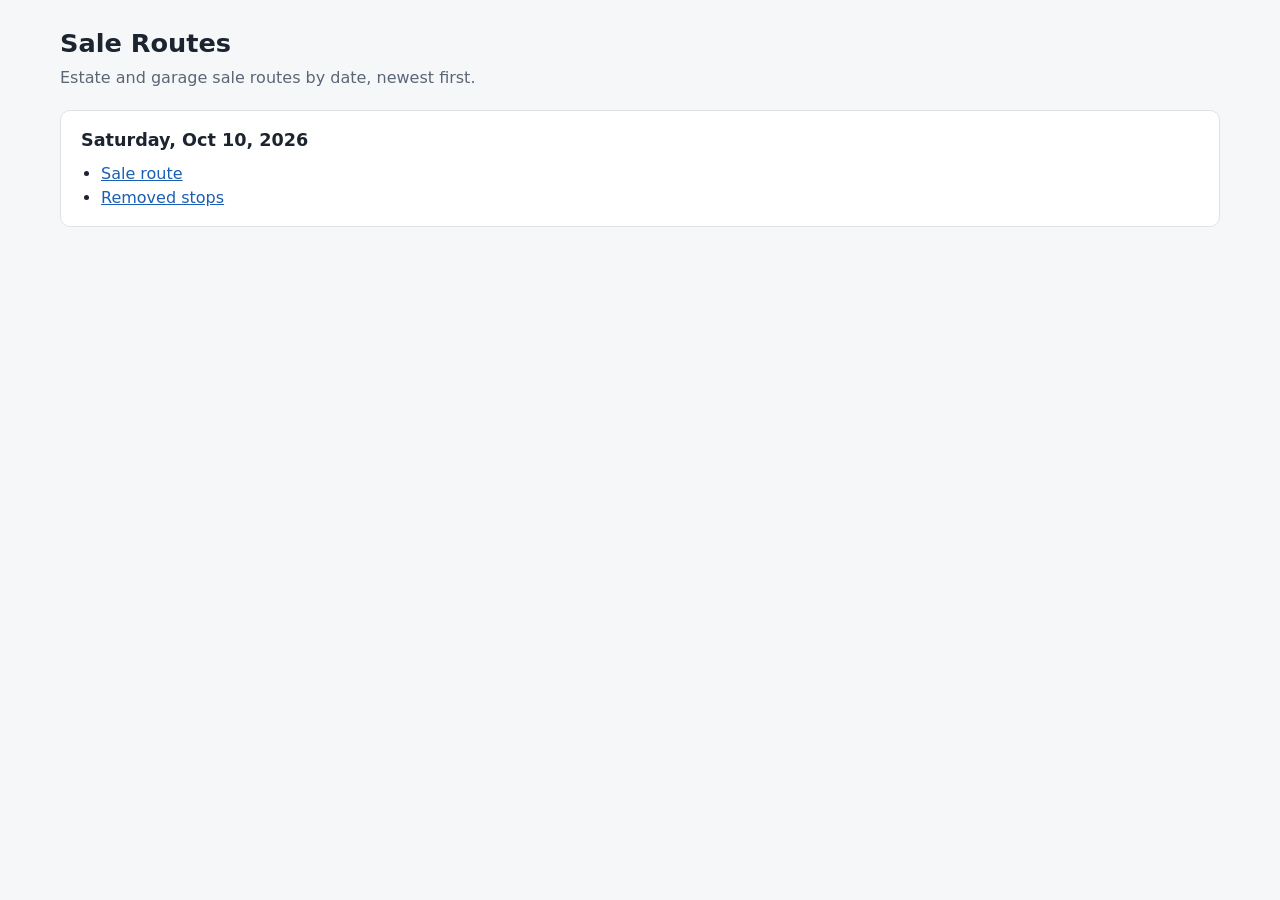
==== index.html @ 951c7f60 "Add visited checkboxes, JSON page data, index page, and docs Route pages now load their stops from a" ====
<!DOCTYPE html>
<html lang="en">
<head>
<meta charset="utf-8">
<meta name="viewport" content="width=device-width, initial-scale=1">
<title>Sale Routes</title>
<link rel="stylesheet" href="assets/sale-route.css">
</head>
<body>
<main>
  <h1>Sale Routes</h1>
  <p class="sub">Estate and garage sale routes by date, newest first.</p>
  <div id="dates"></div>
  <p class="note" id="note"></p>
</main>
<script src="assets/index.js"></script>
</body>
</html>
---- assets/sale-route.css ----
:root { --bg: #f6f7f9; --card: #fff; --text: #1c2430; --muted: #5b6675; --line: #dfe3e8; --accent: #1a5fb4; --estate: #7a3e9d; --garage: #1f7a4d; }
* { box-sizing: border-box; }
body { margin: 0; padding: 24px 16px; background: var(--bg); color: var(--text); font: 16px/1.5 system-ui, "Segoe UI", sans-serif; }
main { max-width: 1160px; margin: 0 auto; }
h1 { margin: 0 0 4px; font-size: 1.6rem; }
.sub { margin: 0 0 20px; color: var(--muted); }
.controls { display: flex; flex-wrap: wrap; align-items: flex-end; gap: 12px 16px; }
.field { display: flex; flex-direction: column; gap: 4px; flex: 1 1 280px; max-width: 480px; }
.field label { font-size: 0.8rem; font-weight: 600; text-transform: uppercase; letter-spacing: 0.04em; color: var(--muted); }
.field input { padding: 11px 12px; border: 1px solid var(--line); border-radius: 8px; font: inherit; color: inherit; background: var(--card); }
.field input:focus { outline: 2px solid var(--accent); outline-offset: 1px; }
.btn { display: inline-block; padding: 12px 20px; border-radius: 8px; background: var(--accent); color: #fff; font-weight: 600; text-decoration: none; }
.btn:hover { filter: brightness(1.1); }
.btn[aria-disabled="true"] { background: var(--muted); cursor: not-allowed; }
td.check input { width: 20px; height: 20px; margin: 0; vertical-align: middle; accent-color: var(--accent); cursor: pointer; }
tr.visited td:not(.check) { opacity: 0.45; }
tr.visited td.addr { text-decoration: line-through; }
.wrap { margin-top: 20px; overflow-x: auto; background: var(--card); border: 1px solid var(--line); border-radius: 10px; }
table { width: 100%; border-collapse: collapse; }
th, td { padding: 10px 14px; text-align: left; border-bottom: 1px solid var(--line); white-space: nowrap; }
td.addr { white-space: normal; min-width: 220px; }
th { font-size: 0.8rem; text-transform: uppercase; letter-spacing: 0.04em; color: var(--muted); }
tr:last-child td { border-bottom: 0; }
td.num { color: var(--muted); font-variant-numeric: tabular-nums; }
td a:not(.btn) { color: var(--accent); }
.tag { display: inline-block; padding: 2px 10px; border-radius: 999px; font-size: 0.85rem; font-weight: 600; color: #fff; }
.estate { background: var(--estate); }
.garage { background: var(--garage); }
.none { color: var(--muted); font-style: italic; }
.date { margin-top: 20px; padding: 16px 20px; background: var(--card); border: 1px solid var(--line); border-radius: 10px; }
.date h2 { margin: 0 0 8px; font-size: 1.1rem; }
.date ul { margin: 0; padding-left: 20px; }
.date a { color: var(--accent); }
.note { margin-top: 16px; color: var(--muted); font-size: 0.9rem; }
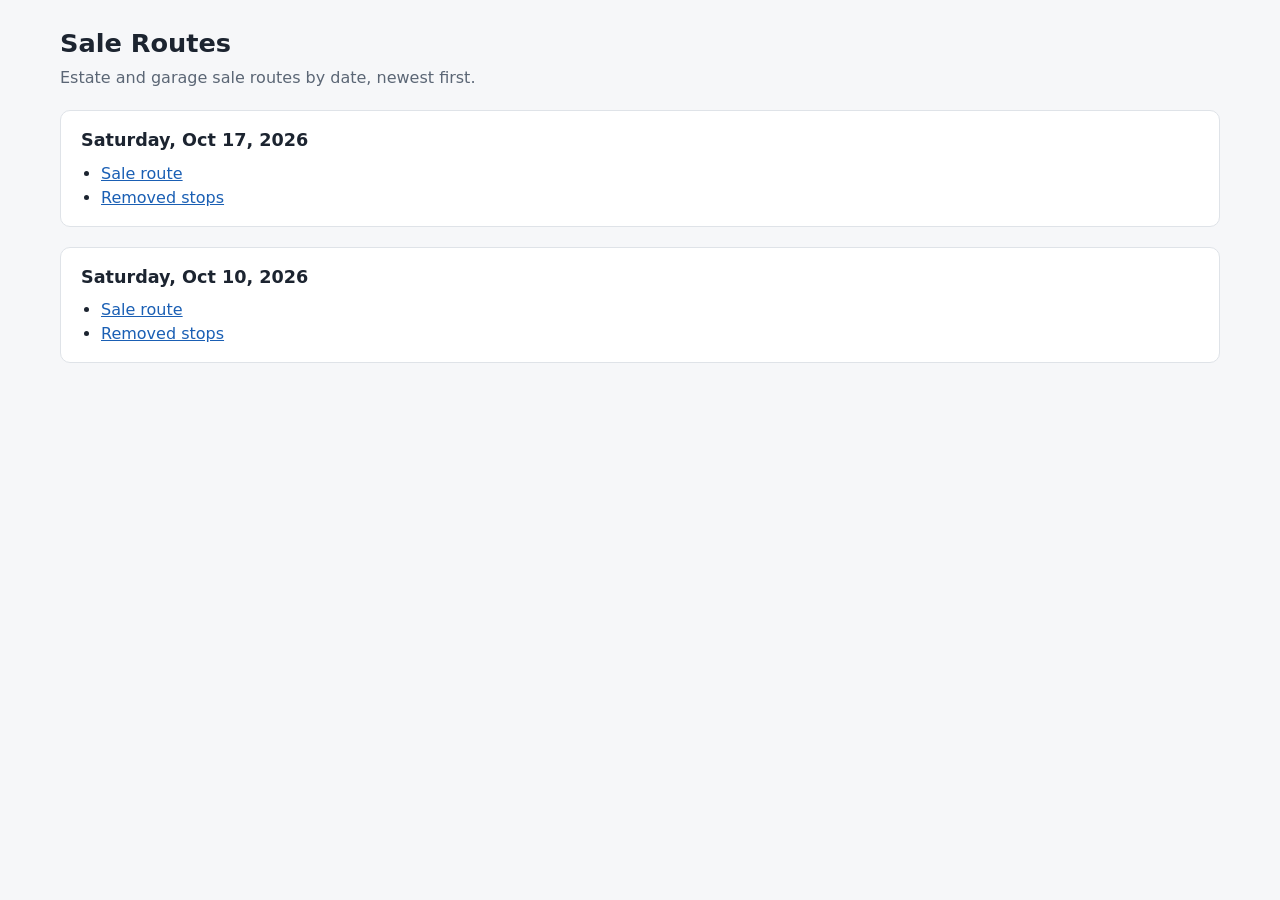
==== commit d82857f5: "Make the site installable as an app and add page navigation Add a web app manifest, app icons and a " ====
--- a/index.html
+++ b/index.html
@@ -5,6 +5,11 @@
 <meta name="viewport" content="width=device-width, initial-scale=1">
 <title>Sale Routes</title>
 <link rel="stylesheet" href="assets/sale-route.css">
+<link rel="manifest" href="manifest.webmanifest">
+<meta name="theme-color" content="#1a5fb4">
+<link rel="icon" href="assets/icon-192.png">
+<link rel="apple-touch-icon" href="assets/apple-touch-icon.png">
+<meta name="apple-mobile-web-app-title" content="Sale Routes">
 </head>
 <body>
 <main>
@@ -14,5 +19,6 @@
   <p class="note" id="note"></p>
 </main>
 <script src="assets/index.js"></script>
+<script src="assets/app.js"></script>
 </body>
 </html>
--- a/assets/sale-route.css
+++ b/assets/sale-route.css
@@ -2,15 +2,20 @@
 * { box-sizing: border-box; }
 body { margin: 0; padding: 24px 16px; background: var(--bg); color: var(--text); font: 16px/1.5 system-ui, "Segoe UI", sans-serif; }
 main { max-width: 1160px; margin: 0 auto; }
+.crumbs { margin: 0 0 12px; color: var(--muted); }
+.crumbs a { display: inline-block; padding: 6px 0; color: var(--accent); font-weight: 600; text-decoration: none; }
+.crumbs a:hover { text-decoration: underline; }
 h1 { margin: 0 0 4px; font-size: 1.6rem; }
 .sub { margin: 0 0 20px; color: var(--muted); }
 .controls { display: flex; flex-wrap: wrap; align-items: flex-end; gap: 12px 16px; }
 .field { display: flex; flex-direction: column; gap: 4px; flex: 1 1 280px; max-width: 480px; }
 .field label { font-size: 0.8rem; font-weight: 600; text-transform: uppercase; letter-spacing: 0.04em; color: var(--muted); }
-.field input { padding: 11px 12px; border: 1px solid var(--line); border-radius: 8px; font: inherit; color: inherit; background: var(--card); }
-.field input:focus { outline: 2px solid var(--accent); outline-offset: 1px; }
+.field.narrow { flex: 0 1 180px; }
+.field input, .field select { padding: 11px 12px; border: 1px solid var(--line); border-radius: 8px; font: inherit; color: inherit; background: var(--card); }
+.field input:focus, .field select:focus { outline: 2px solid var(--accent); outline-offset: 1px; }
 .btn { display: inline-block; padding: 12px 20px; border-radius: 8px; background: var(--accent); color: #fff; font-weight: 600; text-decoration: none; }
 .btn:hover { filter: brightness(1.1); }
+.link { padding: 0; border: 0; background: none; font: inherit; color: var(--accent); text-decoration: underline; cursor: pointer; }
 .btn[aria-disabled="true"] { background: var(--muted); cursor: not-allowed; }
 td.check input { width: 20px; height: 20px; margin: 0; vertical-align: middle; accent-color: var(--accent); cursor: pointer; }
 tr.visited td:not(.check) { opacity: 0.45; }
@@ -22,6 +27,10 @@
 th { font-size: 0.8rem; text-transform: uppercase; letter-spacing: 0.04em; color: var(--muted); }
 tr:last-child td { border-bottom: 0; }
 td.num { color: var(--muted); font-variant-numeric: tabular-nums; }
+.handle { margin: 0 8px 0 -6px; padding: 4px 6px; border: 0; border-radius: 6px; background: none; color: var(--muted); font-size: 1.1rem; line-height: 1; cursor: grab; touch-action: none; }
+.handle:hover, .handle:focus-visible { background: var(--bg); color: var(--text); }
+.handle:active { cursor: grabbing; }
+tr.dragging { background: var(--bg); box-shadow: inset 3px 0 0 var(--accent); }
 td a:not(.btn) { color: var(--accent); }
 .tag { display: inline-block; padding: 2px 10px; border-radius: 999px; font-size: 0.85rem; font-weight: 600; color: #fff; }
 .estate { background: var(--estate); }
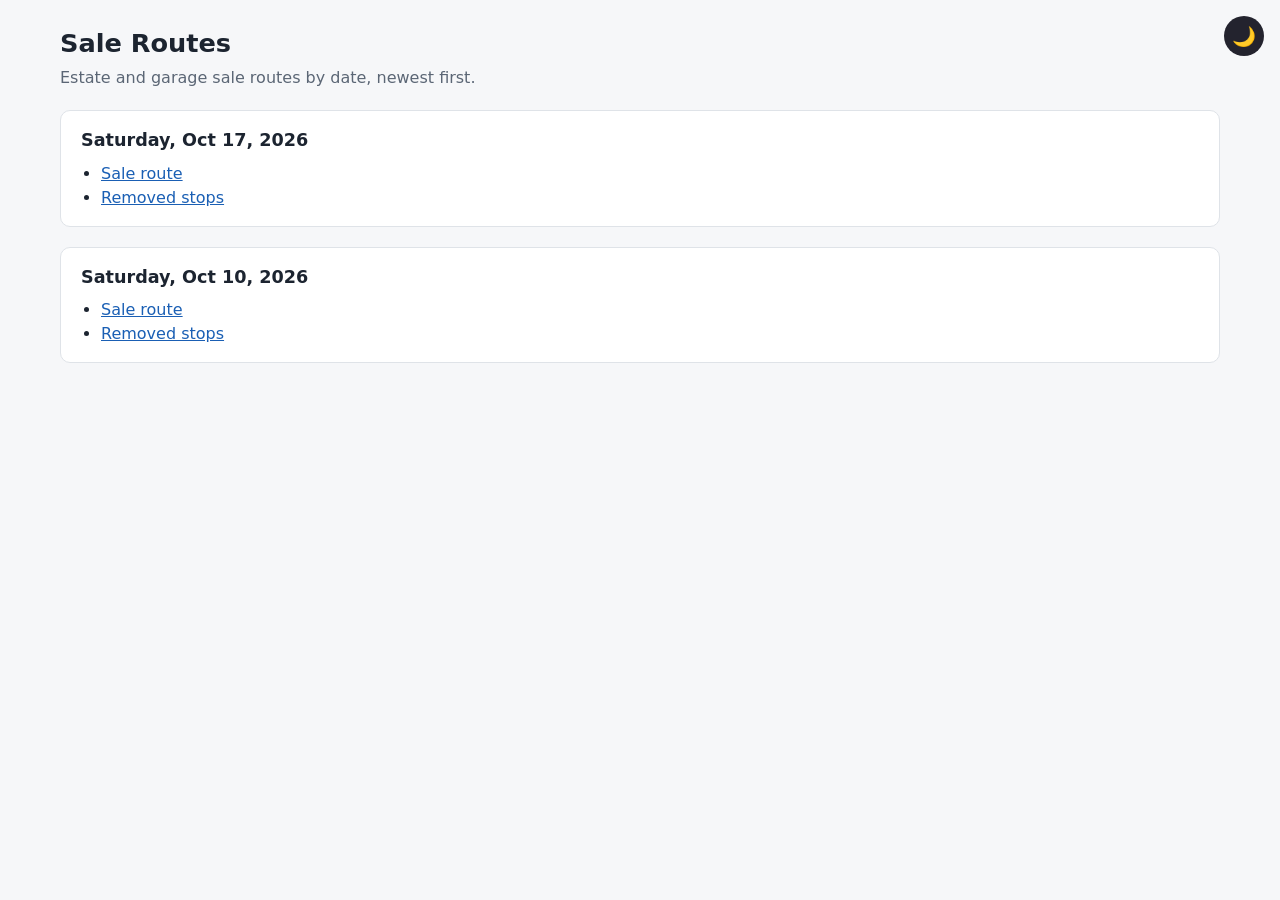
==== commit 19dbfd26: "Add a dark mode toggle like nathangawith.com A round button fixed in the top corner switches between" ====
--- a/index.html
+++ b/index.html
@@ -10,6 +10,7 @@
 <link rel="icon" href="assets/icon-192.png">
 <link rel="apple-touch-icon" href="assets/apple-touch-icon.png">
 <meta name="apple-mobile-web-app-title" content="Sale Routes">
+<script src="assets/theme.js"></script>
 </head>
 <body>
 <main>
--- a/assets/sale-route.css
+++ b/assets/sale-route.css
@@ -1,4 +1,8 @@
-:root { --bg: #f6f7f9; --card: #fff; --text: #1c2430; --muted: #5b6675; --line: #dfe3e8; --accent: #1a5fb4; --estate: #7a3e9d; --garage: #1f7a4d; }
+:root { --bg: #f6f7f9; --card: #fff; --text: #1c2430; --muted: #5b6675; --line: #dfe3e8; --accent: #1a5fb4; --button: #1a5fb4; --estate: #7a3e9d; --garage: #1f7a4d; }
+/* Dark theme colors match nathangawith.com; assets/theme.js sets data-theme. */
+:root[data-theme="dark"] { color-scheme: dark; --bg: #1a1a1f; --card: #2a2a33; --text: #e8e8e8; --muted: #9d9dab; --line: #3d3d47; --accent: #4da3ff; }
+.theme-toggle { position: fixed; top: 1rem; right: 1rem; z-index: 2; display: flex; align-items: center; justify-content: center; width: 2.5rem; height: 2.5rem; padding: 0; border: none; border-radius: 50%; background-color: #23232e; font-size: 1.2rem; cursor: pointer; }
+.theme-toggle:hover { background-color: #141418; }
 * { box-sizing: border-box; }
 body { margin: 0; padding: 24px 16px; background: var(--bg); color: var(--text); font: 16px/1.5 system-ui, "Segoe UI", sans-serif; }
 main { max-width: 1160px; margin: 0 auto; }
@@ -13,7 +17,7 @@
 .field.narrow { flex: 0 1 180px; }
 .field input, .field select { padding: 11px 12px; border: 1px solid var(--line); border-radius: 8px; font: inherit; color: inherit; background: var(--card); }
 .field input:focus, .field select:focus { outline: 2px solid var(--accent); outline-offset: 1px; }
-.btn { display: inline-block; padding: 12px 20px; border-radius: 8px; background: var(--accent); color: #fff; font-weight: 600; text-decoration: none; }
+.btn { display: inline-block; padding: 12px 20px; border-radius: 8px; background: var(--button); color: #fff; font-weight: 600; text-decoration: none; }
 .btn:hover { filter: brightness(1.1); }
 .link { padding: 0; border: 0; background: none; font: inherit; color: var(--accent); text-decoration: underline; cursor: pointer; }
 .btn[aria-disabled="true"] { background: var(--muted); cursor: not-allowed; }
